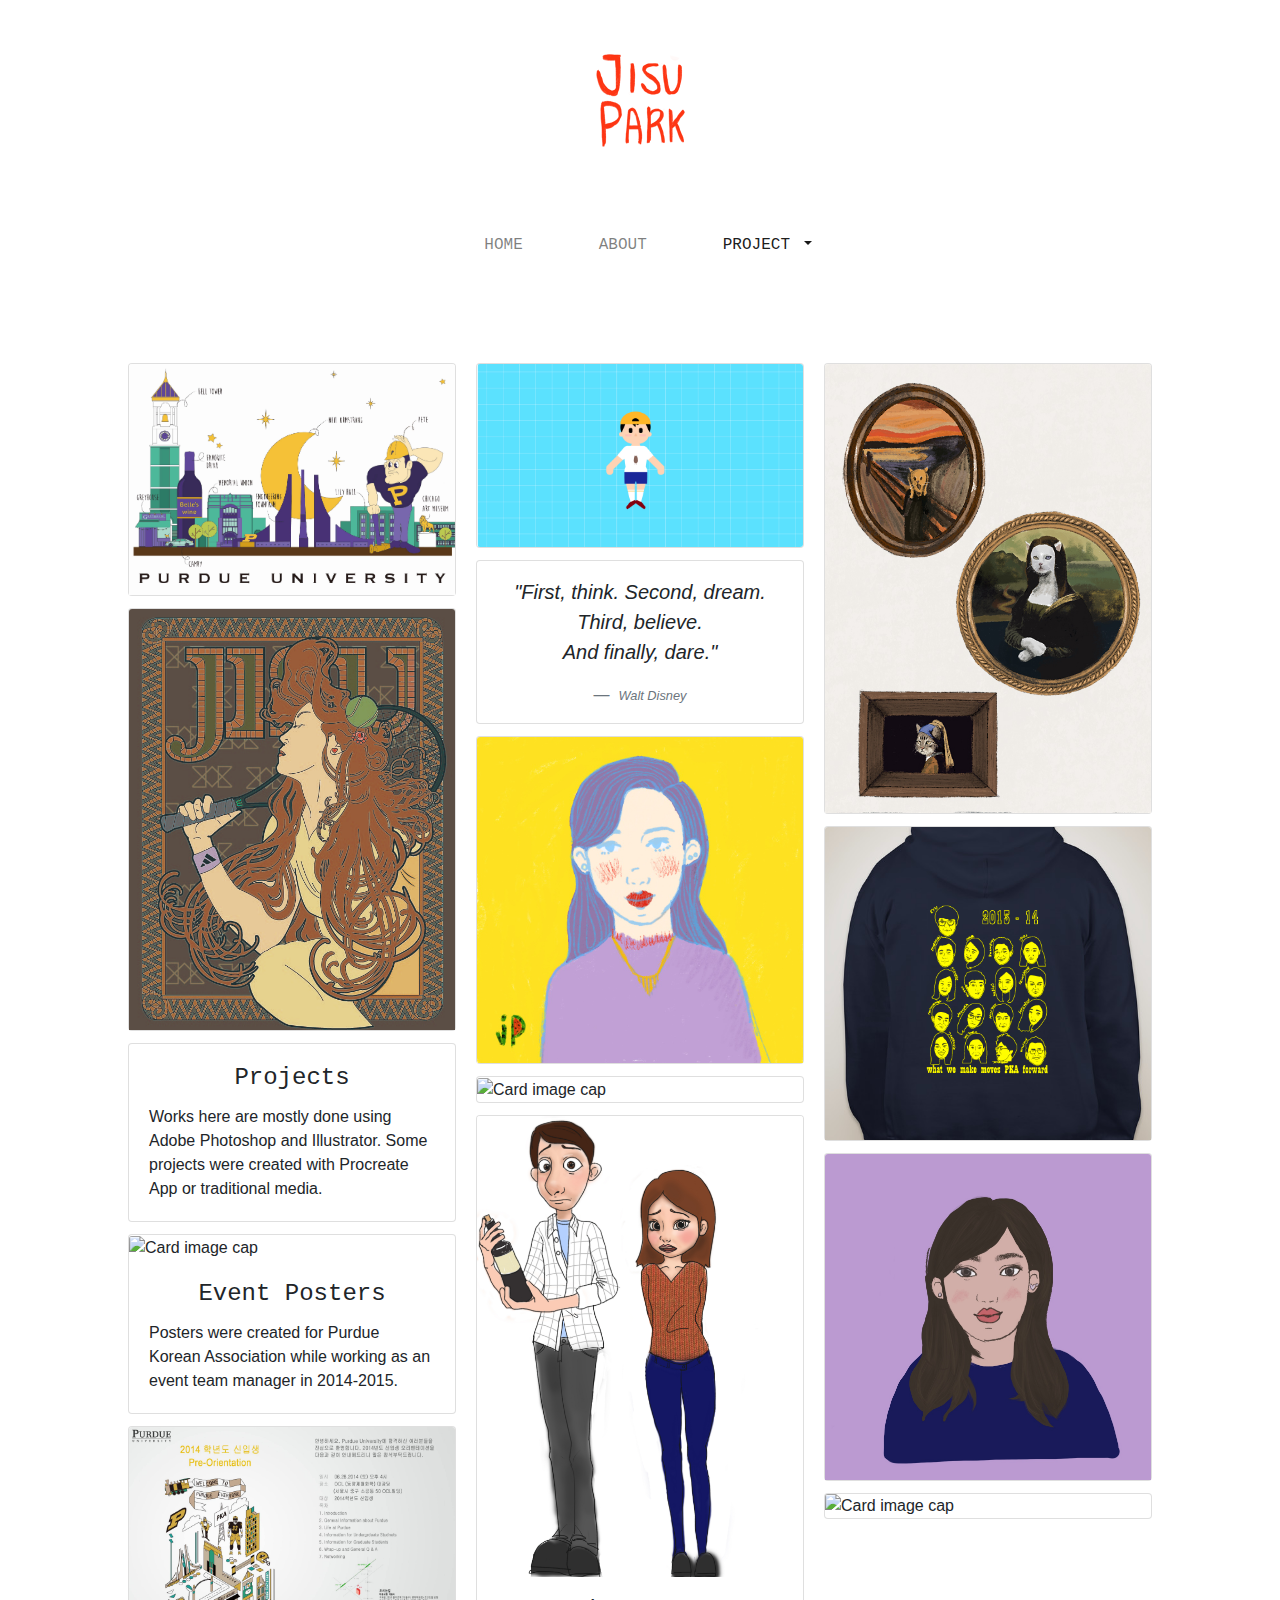
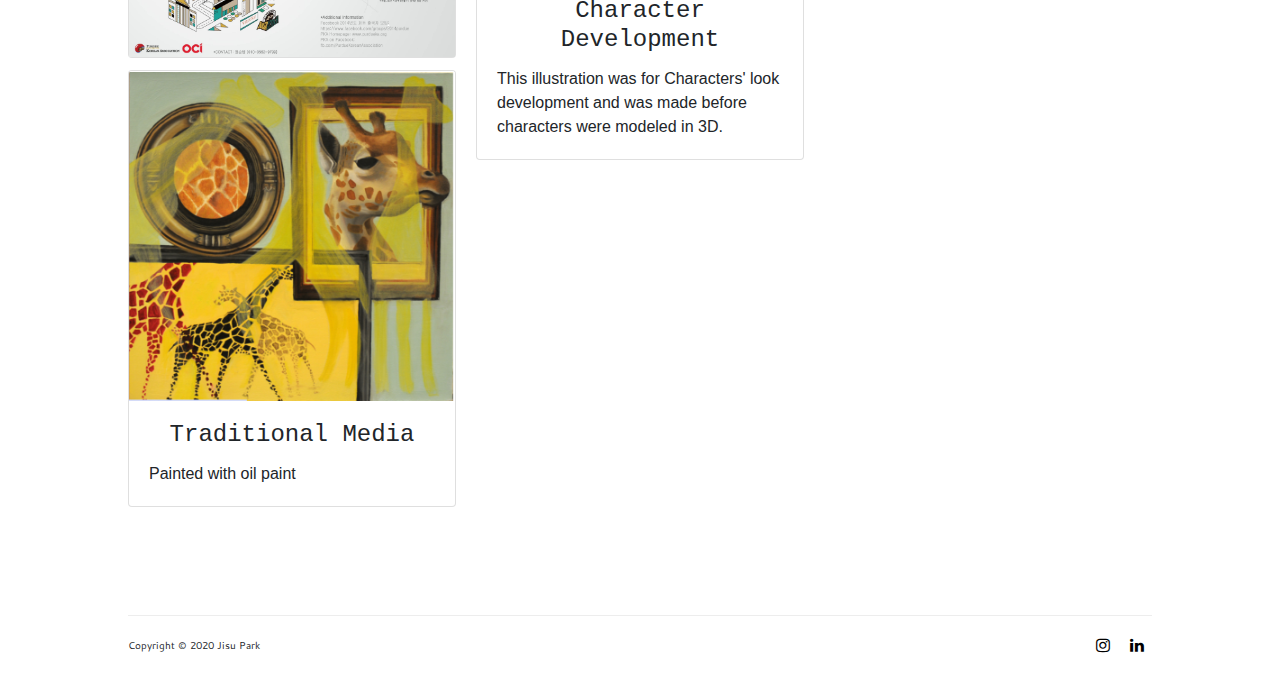
==== 2dproject.html @ bdcc93b2 "Add files via upload" ====
﻿<!DOCTYPE html>
<html lang="en" dir="ltr">

<head>
    <meta charset="utf-8">
    <title>PROJECT | Jisu Park's Portfolio</title>
    <meta name="viewport" content="width=device-width, initial-scale=1">
    <!--Favicon-->
    <link rel="shortcut icon" href="images/favicon.png" type="image/png" sizes="16x16">
    <!-- CSS stylesheet -->
    <link rel="stylesheet" href="styles.css">
    <!--font awesome-->
    <link rel="stylesheet" href="https://cdnjs.cloudflare.com/ajax/libs/font-awesome/4.7.0/css/font-awesome.min.css">
    <!--jQuery-->
    <script src="https://cdnjs.cloudflare.com/ajax/libs/jquery/3.4.1/jquery.min.js"></script>
    <!-- Bootstrap -->
    <link rel="stylesheet" href="https://stackpath.bootstrapcdn.com/bootstrap/4.3.1/css/bootstrap.min.css" integrity="sha384-ggOyR0iXCbMQv3Xipma34MD+dH/1fQ784/j6cY/iJTQUOhcWr7x9JvoRxT2MZw1T" crossorigin="anonymous">
    <link rel="stylesheet" href="https://stackpath.bootstrapcdn.com/bootstrap/4.4.1/css/bootstrap.min.css" integrity="sha384-Vkoo8x4CGsO3+Hhxv8T/Q5PaXtkKtu6ug5TOeNV6gBiFeWPGFN9MuhOf23Q9Ifjh" crossorigin="anonymous">
    <script src="https://stackpath.bootstrapcdn.com/bootstrap/4.4.1/js/bootstrap.min.js" integrity="sha384-wfSDF2E50Y2D1uUdj0O3uMBJnjuUD4Ih7YwaYd1iqfktj0Uod8GCExl3Og8ifwB6" crossorigin="anonymous"></script>
    <script src="script.js"></script>
    <!--Google Fonts-->
    <link href="https://fonts.googleapis.com/css?family=Cantarell|Quicksand&display=swap" rel="stylesheet">
    <!--Adobe Font-->
    <link rel="stylesheet" href="https://use.typekit.net/jya2wpl.css">

</head>

<body>
    <section id="navigation">
        <div id="logo-trial">
            <a href="index.html" class="logo"><img src="images/logo.png" alt="Jisu Park" id="logo-img"></a>
        </div>
        <nav class="navbar navbar-expand-sm navbar-light">
            <a class="navbar-brand" href="#"><!--Navbar--></a>
            <button class="navbar-toggler" type="button" data-toggle="collapse" data-target="#navbarNav" aria-controls="navbarNav" aria-expanded="false" aria-label="Toggle navigation">
                <span class="navbar-toggler-icon"></span>
            </button>
            <div class="collapse navbar-collapse" id="navbarNav">
                <ul class="navbar-nav">
                    <li class="nav-item">
                        <a class="nav-link" href="index.html">HOME<span class="sr-only">(current)</span></a>
                    </li>
                    <li class="nav-item">
                        <a class="nav-link" href="about.html">ABOUT</a>
                    </li>
                    <li class="nav-item dropdown active">
                        <a class="nav-link dropdown-toggle" href="#" id="navbarDropdown" role="button" data-toggle="dropdown" aria-haspopup="true" aria-expanded="false">
                            PROJECT
                        </a>
                        <div class="dropdown-menu" aria-labnlledby="navbarDropdown">
                            <a class="dropdown-item" href="animation.html">Animation</a>
                            <a class="dropdown-item" href="2dproject.html">2D Graphics</a>
                            <div class="dropdown-divider"></div>
                            <a class="dropdown-item" href="otherprojects.html">Other Projects</a>
                        </div>
                    </li>


                </ul>
            </div>
        </nav>
    </section>



    <!--Project Grid-->

    <div class="card-columns">
        <div class="card">
            <img class="card-img-top" src="images/purdue_graphics.jpg" alt="Card image cap">
        </div>
        <div class="card">
            <img class="card-img-top" src="images/mucha_lines.jpg" alt="Card image cap">
        </div>
        <div class="card">
            <div class="card-body">
                <h5 class="card-title">Projects</h5>
                <p class="card-text">Works here are mostly done using Adobe Photoshop and Illustrator. Some projects were created with Procreate App or traditional media.</p>
            </div>
        </div>
        <div class="card">
            <img class="card-img-top" src="images/posters/koreanCD3.jpg" alt="Card image cap">
            <div class="card-body">
                <h5 class="card-title">Event Posters</h5>
                <p class="card-text">Posters were created for Purdue Korean Association while working as an event team manager in 2014-2015.</p>
            </div>
        </div>

        <div class="card">
            <img class="card-img-top" src="images/posters/purdue_poster.jpg" alt="Card image cap">
        </div>
        <div class="card">
            <img class="card-img-top" src="images/oil_paint.png" alt="Card image cap">
            <div class="card-body">
                <h5 class="card-title">Traditional Media</h5>
                <p class="card-text">Painted with oil paint</p>
            </div>
        </div>
        <div class="card">
            <img class="card-img" src="images/swimming_boy.jpg" alt="Card image">
        </div>
        <div class="card text-center p-3">
            <blockquote class="blockquote mb-0">
                <p class="card-quote">"First, think. Second, dream. Third, believe. <br />And finally, dare."</p>
                <footer class="blockquote-footer">
                    <small>
                        <cite title="Source Title">Walt Disney</cite>
                    </small>
                </footer>
            </blockquote>
        </div>
        <div class="card">
            <img class="card-img-top" src="images/purple_me.jpg" alt="Card image cap">
        </div>


        <div class="card">
            <img class="card-img-top" src="images/posters/FlighttoKorea2-01.jpg" alt="Card image cap">
        </div>
        <div class="card">
            <img class="card-img-top" src="images/preproduct.jpg" alt="Card image cap">
            <div class="card-body">
                <h5 class="card-title">Character Development</h5>
                <p class="card-text">This illustration was for Characters&apos; look development and was made before characters were modeled in 3D.</p>
            </div>
        </div>

        <div class="card">
            <img class="card-img-top" src="images/cat_picture.jpg" alt="Card image cap">
        </div>

        <div class="card">
            <img class="card-img-top" src="images/Final_backdesign.png" alt="Card image cap">
        </div>

        <div class="card">
            <img class="card-img-top" src="images/purple_me2.jpg" alt="Card image cap">
        </div>
        <div class="card">
            <img class="card-img-top" src="images/pka_bowling_poster.jpg" alt="Card image cap">
        </div>
    </div>


    <!-- Footer -->
    <footer class="footer">
        <hr id="footer-line" />
        <p id="footer-text"> Copyright &copy; 2020 Jisu Park</p>
        <div id="footer-icon">
            <!--<a href="#" class="fa fa-facebook"></a>-->
            <a href="https://www.instagram.com/timo_the_plant/?hl=en" class="fa fa-instagram"></a>
            <a href="https://www.linkedin.com/in/jisup/" class="fa fa-linkedin"></a>
        </div>
    </footer>

</body>

</html>
---- styles.css ----
body {
    background: #1A1717;
    font-family: source-sans-pro, sans-serif;
    font-style: normal;
    font-weight: 200
}

h1 {
    font-family: mono45-headline, monospace;
    font-weight: 700;
    font-style: normal;
    font-size: 4rem;
}

h2 {
    text-align:center;
    font-family: mono45-headline, monospace;
    font-weight: 700;
    font-style: normal;
    font-size: 2rem;
    color:red;
}

h4 {
    font-family: source-sans-pro, sans-serif;
    font-weight: 700;
    font-style: italic;
    margin-top: 0;
    padding-bottom: 10px;
}
p {
    padding: 0;
    margin: 0;
    font-family: source-sans-pro, sans-serif;
    font-style: normal;
    font-weight: 200;
}
img{
    padding:0;
    margin:0;
}
.clearfix {
    overflow: auto;
}


/*-----------------------------------navigation bar-----------------------------------*/
#navigation {
    padding-bottom: 10px;
}
.navbar {
    margin-bottom: 80px;
    font-family: 'Quicksand', sans-serif;
}
.navbar-nav{
    margin: 0 auto;
}
.nav-link {
    font-family: ocr-b-std, monospace;
    font-weight: 400;
    font-style: normal;
}
.nav-item{
    padding: 0 30px;
}
.btn {
    padding: 0;
    margin: 0;
    margin-right: 20px;
}

.logo {
    display: inline-block;
    margin: 0 auto;
}

#logo-img {
    display: block;
    width: 100px;
}
#logo-trial {
    padding-top: 50px;
    padding-bottom: 60px;
    width: 100px;
    margin: 0 auto;
}
/*-----------------------------------HOME-----------------------------------

#main {
    margin: 0 200px;
}
/*-----------------------------------ABOUT PAGE-----------------------------------*/
/*#about_content{
    margin: auto 0;
}*/
.about_img {
    display: inline-block;
    padding: 0;
    border-radius: 7.5%;
    margin-bottom: 50px;
}
.about_para{
    display: inline;
    float: right;
    text-align: justify;
    padding: 0;
}

#about_content {
    width: 80%;
    margin: 0 auto;
}


#test {
    margin-left: auto;
    margin-right: auto;
}
/*-----------------------------------ANIMATION-----------------------------------*/
.gallery-text {
    font-family: mr-eaves-modern, sans-serif;
    font-weight: 200;
    font-style: normal;
    text-align: center;
    font-size:1.2rem;
}
.gallery-img {
    padding-top: 0;
    padding-bottom: 40px;
    padding-left: 20px;
    padding-right: 20px;
}


.image-card img {
    -webkit-transition: 0.4s ease;
    transition: 0.4s ease;

}
.zoom-effect-container {
    float: left;
    position: relative;
    margin: 0 auto;
    overflow: hidden;
}
.zoom-effect-container:hover .image-card img {
    -webkit-transform: scale(1.08);
    transform: scale(1.08);

}


/*-----------------------------------2D Graphics-----------------------------------*/
.card-title {
    text-align: center;
    font-family: mono45-headline, monospace;
    font-weight: 500;
    font-style: normal;
    font-size: 1.5rem;
}
.card-text {
    font-family: source-sans-pro, sans-serif;
    font-style: normal;
    font-weight: 200;
}
.card-columns {
    width: 80%;
    margin: 0 auto;
}
.card-quote {
    font-family: mr-eaves-sans, sans-serif;
    font-weight: 400;
    font-style: italic;
}

/*-----------------------------------Individual Project Page-----------------------------------*/
.content {
    width: 70%;
    margin: 0 auto;
}
.project-title{
    text-align:center;
}
.vl {
    border-left: 1px solid black;
    height: 100%;
}
.info-col{
    margin-left: 20px;
}
.section-divider {
    margin-top: 100px;
    margin-bottom: 100px;
}
.lg-img {
    display: block;
    width: 100%;
    max-width: 900px;
    margin: 50px auto;
}
.project-info {
    padding-bottom: 120px;
    padding-top: 70px;
}
.software-icon{
    width: 30px;
    padding: 0;
    margin-top: 3px;
    margin-right: 10px;
}
.software-des {
    font-size: 0.6rem;
}
.project-des {
    margin: 0 auto;
    max-width: 600px;
    line-height: 4;
    padding-bottom: 120px;
}
.project-vid {
    display: block;
    margin:0 auto;
}

.star {
    visibility: hidden;
}

.fadeIn {
    -webkit-animation: animat_show 0.8s;
    animation: animat_show 0.8s;
    visibility: visible !important;
}

@-webkit-keyframes animat_show {
    0% {
        opacity: 0
    }

    100% {
        opacity: 1
    }
}
/*-----------------------------------footer -  effects-----------------------------------*/
#footer-line {
    width: 100%;
    opacity: 0.7;
}

.footer {
    margin-left: auto;
    margin-right: auto;
    padding-top: 80px;
    padding-bottom: 30px;
    width: 80%;
}

#footer-text {
    display: inline;
    font-family: 'Cantarell', sans-serif;
    font-size: 0.65rem;
}

#footer-icon {
    display: inline;
    float: right;
}

.fa {
    padding: 5px;
    font-size: 30px;
    color: black;
    width: 30px;
    text-align: center;
    text-decoration: none;
}

.fa:hover {
    opacity: 0.7;
}








/*-----------------------------------CAROUSEL-----------------------------------*/
#myCarousel .list-inline {
    white-space: nowrap;
    overflow-x: auto;
}

#myCarousel .carousel-indicators {
    position: static;
    left: initial;
    width: initial;
    margin-left: initial;
}

#myCarousel .carousel-indicators > li {
    width: initial;
    height: initial;
    text-indent: initial;
}

#myCarousel .carousel-indicators > li.active img {
    opacity: 0.7;
}
.carousel-vid{
    display: block;
    margin: 0 auto;
}
.carousel-img{
    display: block;
    margin: 0 auto;
}
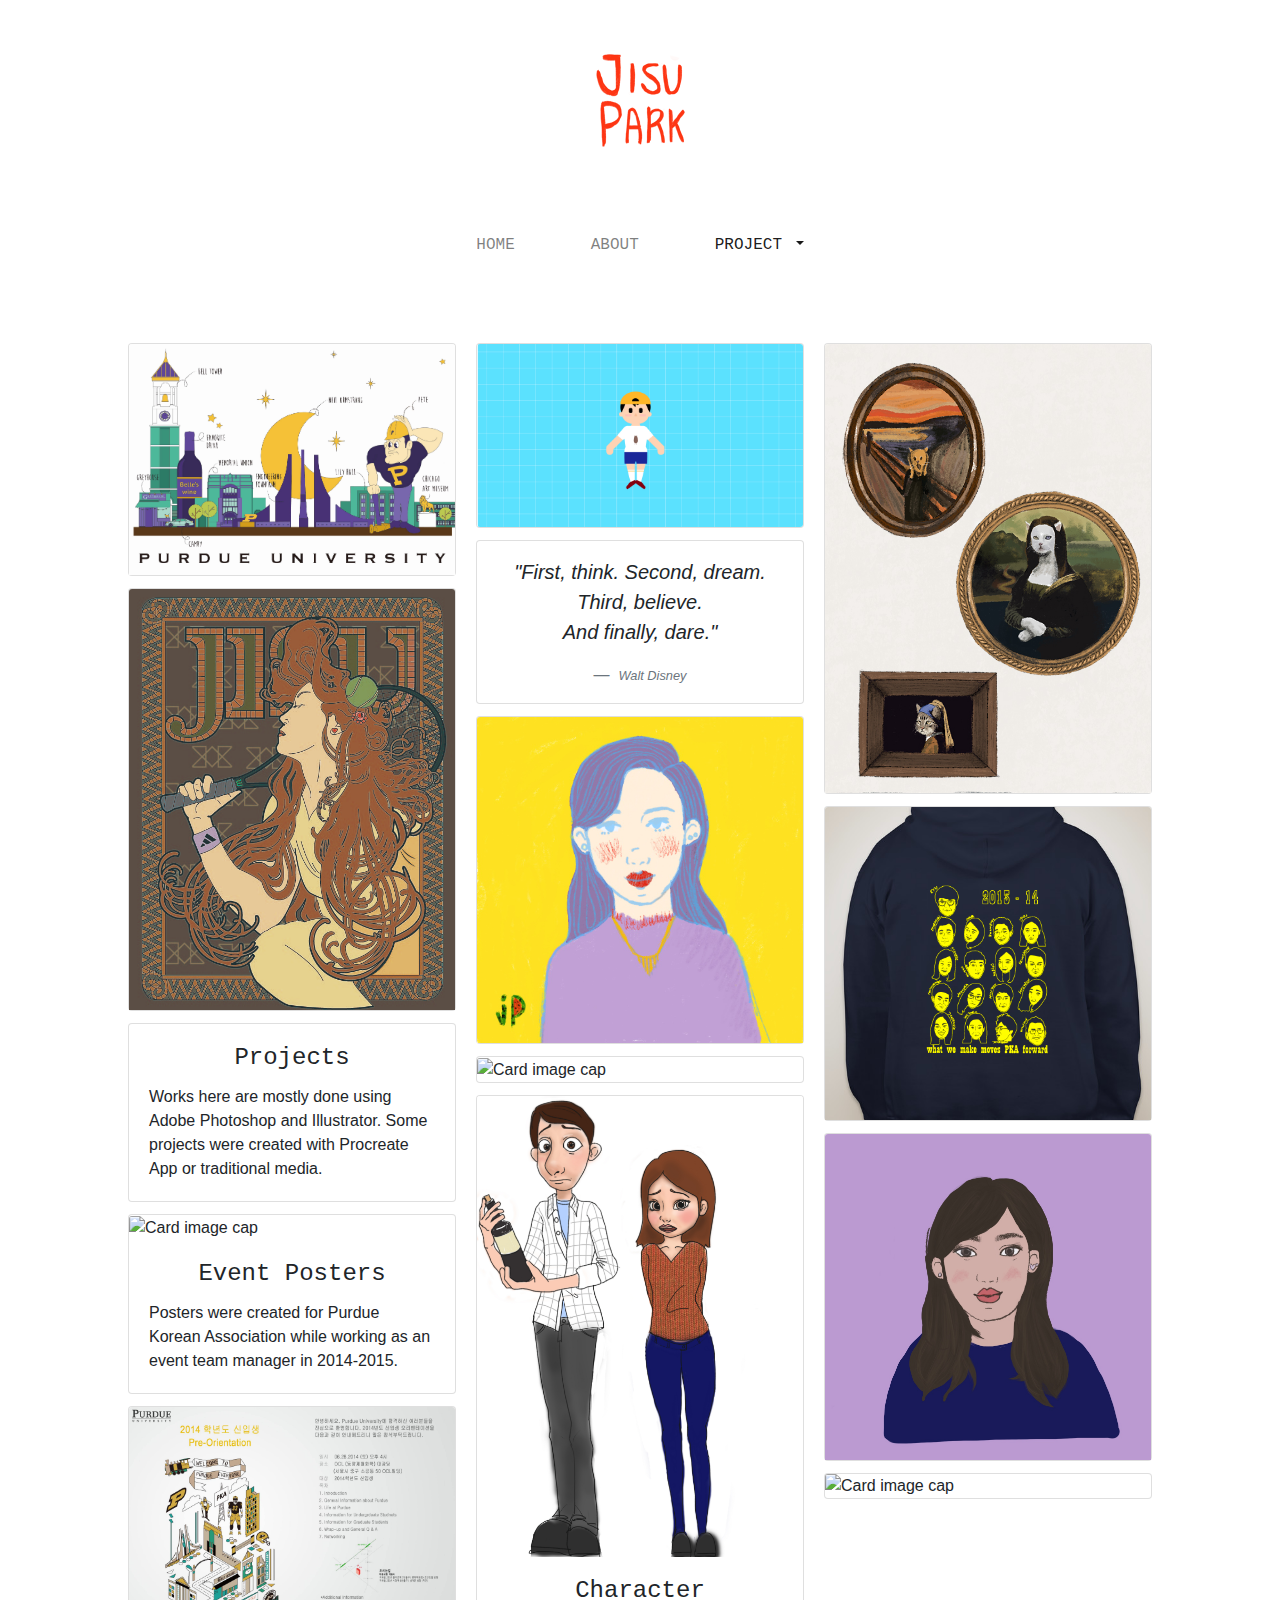
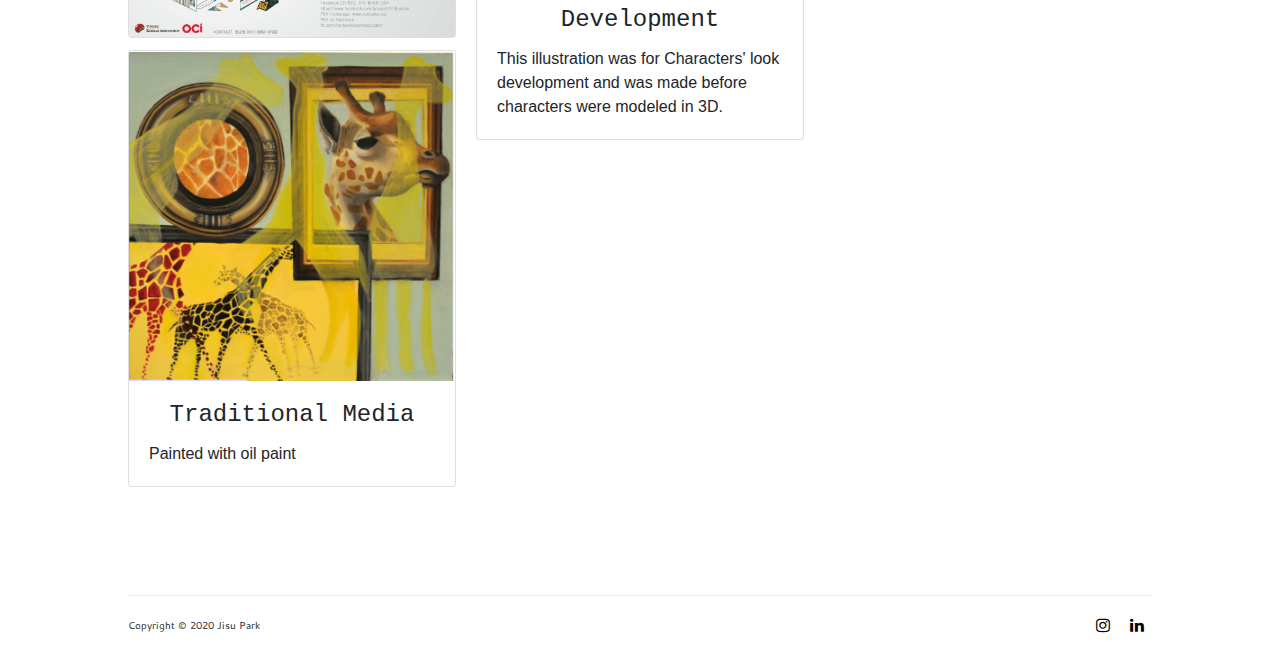
==== commit d7316149: "style changes" ====
--- a/2dproject.html
+++ b/2dproject.html
@@ -27,11 +27,11 @@
 
 <body>
     <section id="navigation">
-        <div id="logo-trial">
-            <a href="index.html" class="logo"><img src="images/logo.png" alt="Jisu Park" id="logo-img"></a>
+        <div class="logo-trial">
+            <a href="index.html" class="large-logo"><img src="images/logo.png" alt="Jisu Park" id="logo-img"></a>
         </div>
         <nav class="navbar navbar-expand-sm navbar-light">
-            <a class="navbar-brand" href="#"><!--Navbar--></a>
+            <a href="index.html" class="small-logo"><img src="images/smalllogo.png" alt="Jisu Park" id="logo-img"></a>
             <button class="navbar-toggler" type="button" data-toggle="collapse" data-target="#navbarNav" aria-controls="navbarNav" aria-expanded="false" aria-label="Toggle navigation">
                 <span class="navbar-toggler-icon"></span>
             </button>
--- a/styles.css
+++ b/styles.css
@@ -1,3 +1,5 @@
+
+
 body {
     background: #1A1717;
     font-family: source-sans-pro, sans-serif;
@@ -45,15 +47,29 @@
 
 
 /*-----------------------------------navigation bar-----------------------------------*/
+@media screen and (min-width:600px) {
+    .small-logo {
+        display: none;
+    }
+}
+@media screen and (max-width:600px) {
+    .logo-trial {
+        display: none;
+    }
+}
 #navigation {
     padding-bottom: 10px;
 }
 .navbar {
-    margin-bottom: 80px;
+    margin-bottom: 60px;
     font-family: 'Quicksand', sans-serif;
 }
 .navbar-nav{
     margin: 0 auto;
+}
+.navbar-toggler{
+    border-color: white;
+    border: 0;
 }
 .nav-link {
     font-family: ocr-b-std, monospace;
@@ -69,27 +85,57 @@
     margin-right: 20px;
 }
 
-.logo {
+.large-logo {
     display: inline-block;
     margin: 0 auto;
 }
-
+.small-logo{
+    margin: 20px 0;
+}
 #logo-img {
     display: block;
     width: 100px;
 }
-#logo-trial {
+.logo-trial {
     padding-top: 50px;
     padding-bottom: 60px;
     width: 100px;
     margin: 0 auto;
 }
+/*new burger icon*/
+.container {
+    display: block;
+    cursor: pointer;
+    padding: 0px;
+}
+
+.bar1, .bar2, .bar3 {
+    width: 35px;
+    height: 5px;
+    background-color: #333;
+    margin: 6px 0;
+    transition: 0.4s;
+}
+
+.change .bar1 {
+    -webkit-transform: rotate(-45deg) translate(-9px, 6px);
+    transform: rotate(-45deg) translate(-9px, 6px);
+}
+
+.change .bar2 {
+    opacity: 0;
+}
+
+.change .bar3 {
+    -webkit-transform: rotate(45deg) translate(-8px, -8px);
+    transform: rotate(45deg) translate(-8px, -8px);
+}
 /*-----------------------------------HOME-----------------------------------
 
 #main {
     margin: 0 200px;
 }
-/*-----------------------------------ABOUT PAGE-----------------------------------*/
+/*-----------------------------------ABOUT PAGE-----------------------------------
 /*#about_content{
     margin: auto 0;
 }*/
@@ -201,15 +247,18 @@
 .project-info {
     padding-bottom: 120px;
     padding-top: 70px;
-}
-.software-icon{
+    margin: 0 auto;
+}
+
+.software-icon {
     width: 30px;
     padding: 0;
     margin-top: 3px;
-    margin-right: 10px;
+    margin-right: 10px;
 }
 .software-des {
     font-size: 0.6rem;
+    margin-bottom: 10px;
 }
 .project-des {
     margin: 0 auto;
